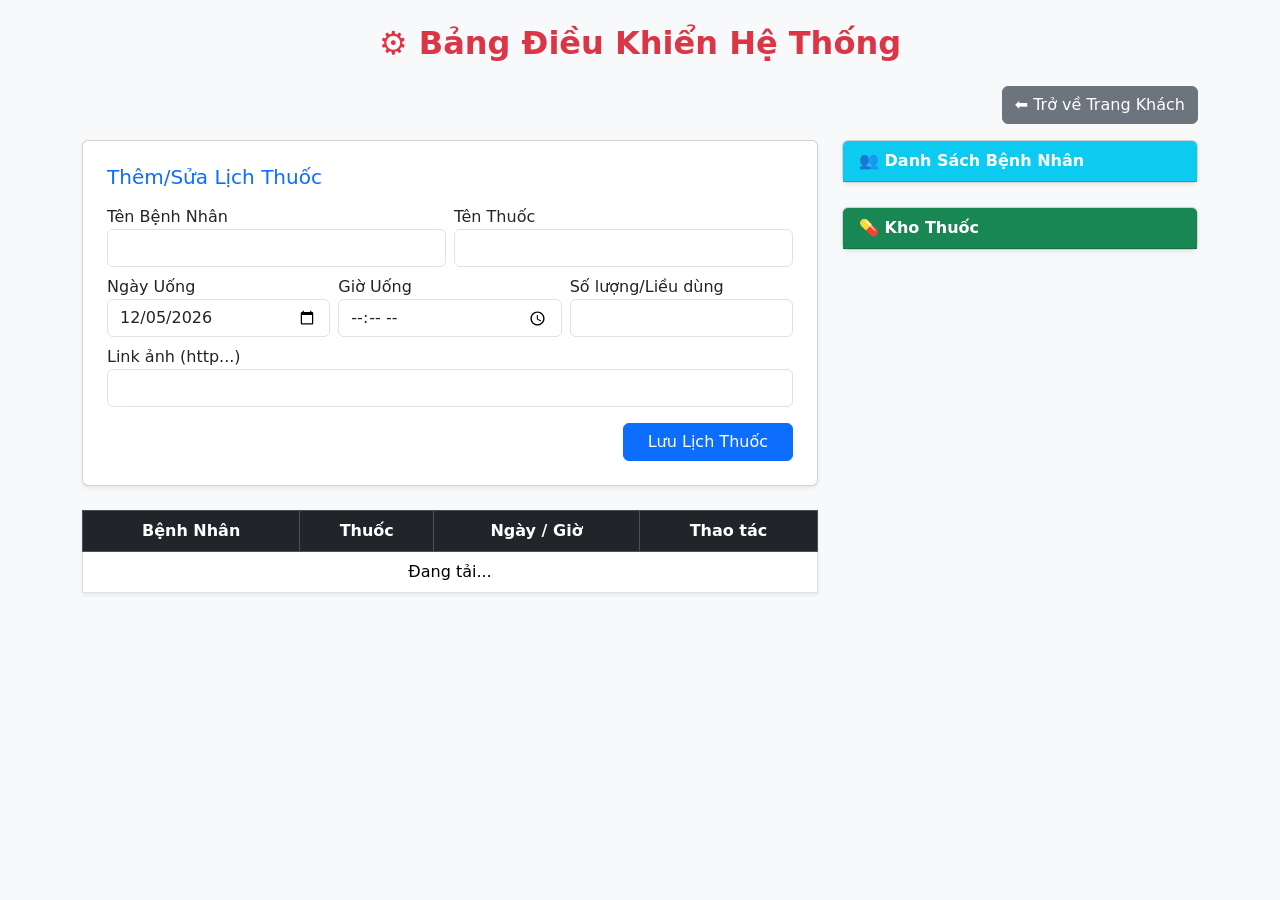
==== admin.html @ 1697eee5 "Add files via upload" ====
<!DOCTYPE html>
<html lang="vi">
<head>
    <meta charset="UTF-8">
    <title>MedReminder - Admin</title>
    <link href="https://cdn.jsdelivr.net/npm/bootstrap@5.3.0/dist/css/bootstrap.min.css" rel="stylesheet">
</head>
<body class="bg-light">
    <div class="container mt-4 mb-5">
        <h2 class="text-danger text-center mb-4 fw-bold">⚙️ Bảng Điều Khiển Hệ Thống</h2>
        <div class="text-end mb-3">
            <a href="index.html" class="btn btn-secondary">⬅️ Trở về Trang Khách</a>
        </div>

        <div class="row">
            <div class="col-lg-8">
                <div class="card shadow-sm p-4 mb-4 bg-white">
                    <h5 class="text-primary mb-3">Thêm/Sửa Lịch Thuốc</h5>
                    <form id="formNhap">
                        <div class="row g-2">
                            <div class="col-md-6">
                                <label>Tên Bệnh Nhân</label>
                                <input type="text" id="nhapBenhNhan" class="form-control">
                                <small id="loiBN" class="text-danger" style="display: none;">Không được rỗng!</small>
                            </div>
                            <div class="col-md-6">
                                <label>Tên Thuốc</label>
                                <input type="text" id="nhapThuoc" class="form-control">
                                <small id="loiThuoc" class="text-danger" style="display: none;">Không được rỗng!</small>
                            </div>
                            <div class="col-md-4 mt-2">
                                <label>Ngày Uống</label>
                                <input type="date" id="nhapNgay" class="form-control">
                                <small id="loiNgay" class="text-danger" style="display: none;">Chọn ngày!</small>
                            </div>
                            <div class="col-md-4 mt-2">
                                <label>Giờ Uống</label>
                                <input type="time" id="nhapGio" class="form-control">
                                <small id="loiGio" class="text-danger" style="display: none;">Chọn giờ!</small>
                            </div>
                            <div class="col-md-4 mt-2">
                                <label>Số lượng/Liều dùng</label>
                                <input type="number" id="nhapLieu" class="form-control">
                                <small id="loiLieu" class="text-danger" style="display: none;">Phải lớn hơn 0!</small>
                            </div>
                            <div class="col-12 mt-2">
                                <label>Link ảnh (http...)</label>
                                <input type="text" id="nhapAnh" class="form-control">
                                <small id="loiAnh" class="text-danger" style="display: none;">Link không hợp lệ!</small>
                            </div>
                            <div class="col-12 mt-3 text-end">
                                <button type="submit" id="btnLuu" class="btn btn-primary px-4">Lưu Lịch Thuốc</button>
                            </div>
                        </div>
                    </form>
                </div>

                <table class="table table-bordered bg-white text-center align-middle shadow-sm">
                    <thead class="table-dark">
                        <tr><th>Bệnh Nhân</th><th>Thuốc</th><th>Ngày / Giờ</th><th>Thao tác</th></tr>
                    </thead>
                    <tbody id="bangLich">
                        <tr><td colspan="4">Đang tải...</td></tr>
                    </tbody>
                </table>
            </div>

            <div class="col-lg-4 mt-4 mt-lg-0">
                <div class="card shadow-sm mb-4">
                    <div class="card-header bg-info text-white fw-bold">👥 Danh Sách Bệnh Nhân</div>
                    <ul class="list-group list-group-flush" id="dsBenhNhan"></ul>
                </div>
                
                <div class="card shadow-sm">
                    <div class="card-header bg-success text-white fw-bold">💊 Kho Thuốc </div>
                    <ul class="list-group list-group-flush" id="dsKhoThuoc"></ul>
                </div>
            </div>
        </div>
    </div>

    <script src="https://code.jquery.com/jquery-3.6.0.min.js"></script>
    <script>
        // Có 2 resource đáp ứng yêu cầu
        const API_LICH = "https://6a38f81f64a2d8269223305f.mockapi.io/schedules";
        const API_THUOC = "https://6a38f81f64a2d8269223305f.mockapi.io/medications"; 
        let idSua = null;

        // Yêu cầu 1: Hàm return (Hàm 3) - Kiểm tra lỗi
        function kiemTraRong(chuoi) {
            if (chuoi === "") return true;
            return false;
        }

        function loadAdmin() {
            // Tải API Lịch Uống
            fetch(API_LICH)
                .then(function(res) { return res.json(); })
                .then(function(data) {
                    let html = "";
                    let mangBN = []; // Mảng để lưu tên bệnh nhân không trùng

                    for(let i = 0; i < data.length; i++) {
                        let item = data[i];
                        
                        // Lọc danh sách bệnh nhân
                        if (item.patientName !== "" && mangBN.includes(item.patientName) === false) {
                            mangBN.push(item.patientName);
                        }

                        html += `
                        <tr>
                            <td class="fw-bold">${item.patientName}</td>
                            <td class="text-primary">${item.medicationName}</td>
                            <td>${item.date} <br> <small class="text-danger">${item.time}</small></td>
                            <td>
                                <button class="btn btn-sm btn-warning nut-sua" data-id="${item.id}" data-bn="${item.patientName}" data-thuoc="${item.medicationName}" data-ngay="${item.date}" data-gio="${item.time}" data-lieu="${item.dosage}" data-anh="${item.image}">Sửa</button>
                                <button class="btn btn-sm btn-danger nut-xoa" data-id="${item.id}">Xóa</button>
                            </td>
                        </tr>`;
                    }
                    document.getElementById("bangLich").innerHTML = html;

                    // In danh sách bệnh nhân ra màn hình
                    let htmlBN = "";
                    for (let j = 0; j < mangBN.length; j++) {
                        htmlBN += `<li class="list-group-item">👤 ${mangBN[j]}</li>`;
                    }
                    document.getElementById("dsBenhNhan").innerHTML = htmlBN;
                });

            // Tải API Kho Thuốc (Resource 2)
            fetch(API_THUOC)
                .then(function(res) { return res.json(); })
                .then(function(data) {
                    let htmlThuoc = "";
                    for(let k = 0; k < data.length; k++) {
                        htmlThuoc += `<li class="list-group-item">💊 ${data[k].name}</li>`;
                    }
                    document.getElementById("dsKhoThuoc").innerHTML = htmlThuoc;
                });
        }

        // Yêu cầu 1: Bắt sự kiện form bằng JS Thuần
        document.getElementById("formNhap").addEventListener("submit", function(e) {
            e.preventDefault(); // Chặn tải lại trang
            
            let bn = document.getElementById("nhapBenhNhan").value;
            let thuoc = document.getElementById("nhapThuoc").value;
            let ngay = document.getElementById("nhapNgay").value;
            let gio = document.getElementById("nhapGio").value;
            let lieu = document.getElementById("nhapLieu").value;
            let anh = document.getElementById("nhapAnh").value;
            
            let hopLe = true;
            $("small").hide(); // Ẩn hết lỗi đi để check lại

            // Yêu cầu 3: Bắt lỗi Validation (Dùng jQuery slideDown để hiện lỗi)
            if (kiemTraRong(bn)) { $("#loiBN").slideDown(); hopLe = false; }
            if (kiemTraRong(thuoc)) { $("#loiThuoc").slideDown(); hopLe = false; }
            if (kiemTraRong(ngay)) { $("#loiNgay").slideDown(); hopLe = false; }
            if (kiemTraRong(gio)) { $("#loiGio").slideDown(); hopLe = false; }
            if (Number(lieu) <= 0 || kiemTraRong(lieu)) { $("#loiLieu").slideDown(); hopLe = false; }
            if (anh !== "" && anh.indexOf("http") !== 0) { $("#loiAnh").slideDown(); hopLe = false; }

            if (hopLe === false) return; // Nếu có lỗi thì dừng lại

            let duLieuLuu = {
                patientName: bn,
                medicationName: thuoc,
                date: ngay,
                time: gio,
                dosage: Number(lieu),
                image: anh,
                isTaken: false
            };

            let kieuGoi = "POST";
            let linkGoi = API_LICH;

            // Nếu đang sửa thì đổi sang PUT
            if (idSua !== null) {
                kieuGoi = "PUT";
                linkGoi = API_LICH + "/" + idSua;
            }

            fetch(linkGoi, {
                method: kieuGoi,
                headers: { "Content-Type": "application/json" },
                body: JSON.stringify(duLieuLuu)
            })
            .then(function() {
                alert("Lưu dữ liệu thành công!");
                document.getElementById("formNhap").reset(); // Yêu cầu 3: Reset form sau khi lưu
                document.getElementById("btnLuu").innerText = "Lưu Lịch Thuốc";
                idSua = null;
                loadAdmin();
            });
        });

        // Bấm nút Sửa
        $(document).on("click", ".nut-sua", function() {
            idSua = $(this).attr("data-id");
            $("#nhapBenhNhan").val($(this).attr("data-bn"));
            $("#nhapThuoc").val($(this).attr("data-thuoc"));
            $("#nhapNgay").val($(this).attr("data-ngay"));
            $("#nhapGio").val($(this).attr("data-gio"));
            $("#nhapLieu").val($(this).attr("data-lieu"));
            $("#nhapAnh").val($(this).attr("data-anh"));
            $("#btnLuu").text("Cập nhật");
        });

        // Yêu cầu 4: Dùng jQuery $.ajax để Xóa
        $(document).on("click", ".nut-xoa", function() {
            let idMuonXoa = $(this).attr("data-id");
            
            if (confirm("Chắc chắn xóa lịch này chứ?")) {
                $.ajax({
                    url: API_LICH + "/" + idMuonXoa,
                    type: "DELETE",
                    success: function() {
                        loadAdmin();
                    }
                });
            }
        });

        // Chạy khi mở web
        document.addEventListener("DOMContentLoaded", function() {
            // Đặt ô ngày mặc định là hôm nay
            let homNay = new Date().toISOString().split('T')[0];
            document.getElementById("nhapNgay").value = homNay;
            loadAdmin();
        });
    </script>
</body>
</html>
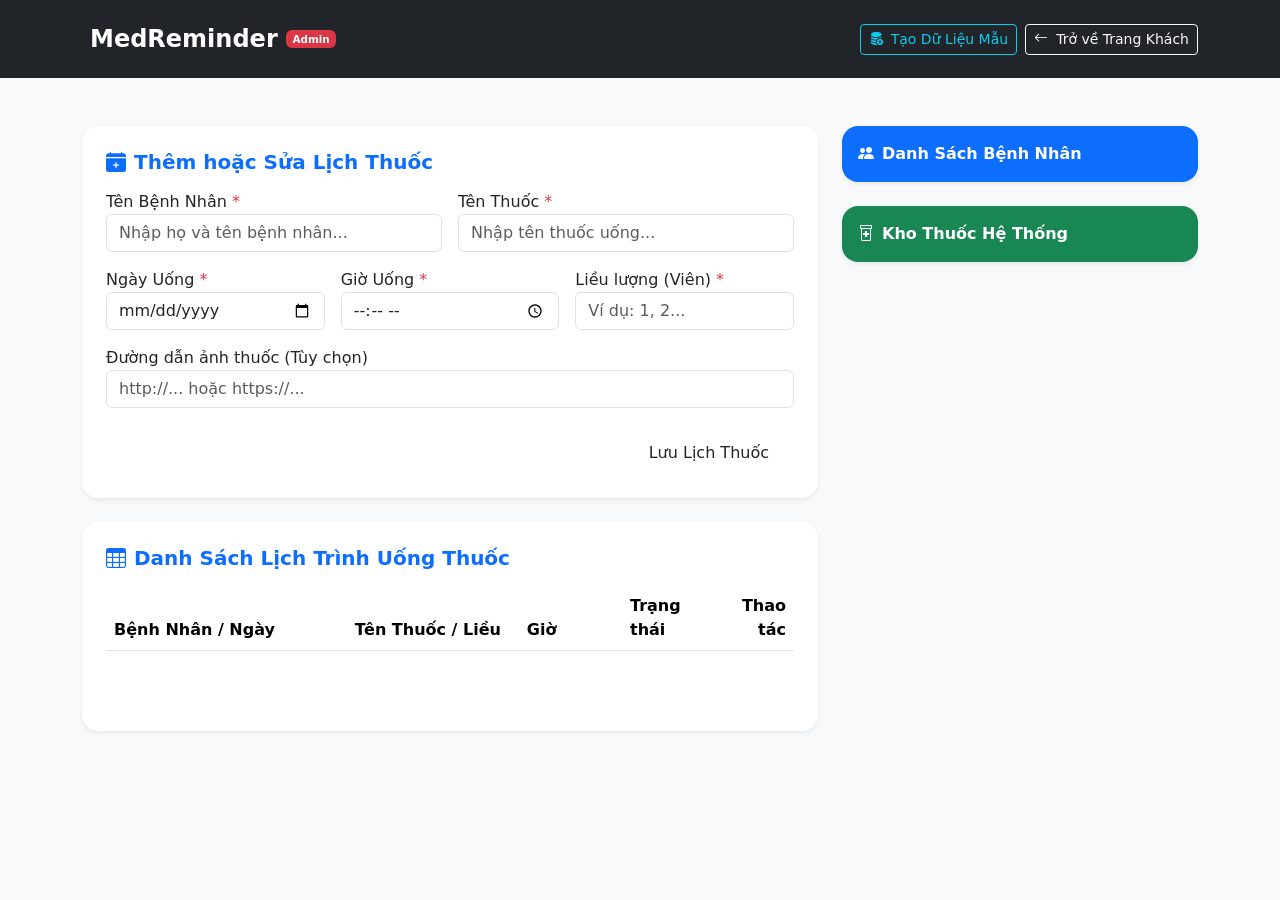
==== commit 6f0b0a9b: "admin.html" ====
--- a/admin.html
+++ b/admin.html
@@ -1,237 +1,188 @@
 <!DOCTYPE html>
 <html lang="vi">
+
 <head>
     <meta charset="UTF-8">
-    <title>MedReminder - Admin</title>
+    <meta name="viewport" content="width=device-width, initial-scale=1.0">
+    <title>MedReminder - Bảng Điều Khiển Quản Trị</title>
+    <!-- Bootstrap 5 CSS -->
     <link href="https://cdn.jsdelivr.net/npm/bootstrap@5.3.0/dist/css/bootstrap.min.css" rel="stylesheet">
+    <!-- Bootstrap Icons -->
+    <link href="https://cdn.jsdelivr.net/npm/bootstrap-icons@1.10.5/font/bootstrap-icons.css" rel="stylesheet">
+    <!-- Google Fonts -->
+    <link href="https://fonts.googleapis.com/css2?family=Inter:wght@300;400;500;600;700&display=swap" rel="stylesheet">
+    <!-- Custom CSS -->
+    <link href="css/style.css" rel="stylesheet">
 </head>
+
 <body class="bg-light">
-    <div class="container mt-4 mb-5">
-        <h2 class="text-danger text-center mb-4 fw-bold">⚙️ Bảng Điều Khiển Hệ Thống</h2>
-        <div class="text-end mb-3">
-            <a href="index.html" class="btn btn-secondary">⬅️ Trở về Trang Khách</a>
+
+    <!-- Glassmorphic Navbar -->
+    <nav class="navbar navbar-expand-lg navbar-dark bg-dark py-3">
+        <div class="container">
+            <a class="navbar-brand d-flex align-items-center fw-bold fs-4 text-white" href="index.html">
+                <i class="bi bi-capsule-therapeutic me-2 fs-3 text-info"></i> MedReminder <span
+                    class="badge bg-danger ms-2" style="font-size: 0.65rem;">Admin</span>
+            </a>
+            <div class="ms-auto d-flex gap-2">
+                <button type="button" id="btnSeedData"
+                    class="btn btn-outline-info btn-sm d-flex align-items-center gap-2">
+                    <i class="bi bi-database-fill-add"></i> Tạo Dữ Liệu Mẫu
+                </button>
+                <a href="index.html" class="btn btn-outline-light btn-sm d-flex align-items-center gap-2">
+                    <i class="bi bi-arrow-left"></i> Trở về Trang Khách
+                </a>
+            </div>
         </div>
+    </nav>
 
-        <div class="row">
+    <div class="container py-5">
+        <div class="row g-4">
+            <!-- Cột trái: Form nhập liệu & Bảng quản lý -->
             <div class="col-lg-8">
-                <div class="card shadow-sm p-4 mb-4 bg-white">
-                    <h5 class="text-primary mb-3">Thêm/Sửa Lịch Thuốc</h5>
+                <!-- Card Form -->
+                <div class="card border-0 shadow-sm p-4 mb-4 rounded-4 bg-white">
+                    <h5 class="text-primary fw-bold mb-3 d-flex align-items-center gap-2">
+                        <i class="bi bi-calendar-plus-fill"></i> Thêm hoặc Sửa Lịch Thuốc
+                    </h5>
                     <form id="formNhap">
-                        <div class="row g-2">
+                        <div class="row g-3">
                             <div class="col-md-6">
-                                <label>Tên Bệnh Nhân</label>
-                                <input type="text" id="nhapBenhNhan" class="form-control">
-                                <small id="loiBN" class="text-danger" style="display: none;">Không được rỗng!</small>
+                                <label class="form-label-custom">Tên Bệnh Nhân <span
+                                        class="text-danger">*</span></label>
+                                <input type="text" id="nhapBenhNhan" class="form-control form-control-custom"
+                                    placeholder="Nhập họ và tên bệnh nhân...">
+                                <small id="loiBenhNhan" class="error-inline ps-1" style="display: none;"></small>
                             </div>
                             <div class="col-md-6">
-                                <label>Tên Thuốc</label>
-                                <input type="text" id="nhapThuoc" class="form-control">
-                                <small id="loiThuoc" class="text-danger" style="display: none;">Không được rỗng!</small>
+                                <label class="form-label-custom">Tên Thuốc <span class="text-danger">*</span></label>
+                                <input type="text" id="nhapThuoc" class="form-control form-control-custom"
+                                    placeholder="Nhập tên thuốc uống...">
+                                <small id="loiThuoc" class="error-inline ps-1" style="display: none;"></small>
                             </div>
-                            <div class="col-md-4 mt-2">
-                                <label>Ngày Uống</label>
-                                <input type="date" id="nhapNgay" class="form-control">
-                                <small id="loiNgay" class="text-danger" style="display: none;">Chọn ngày!</small>
+                            <div class="col-md-4">
+                                <label class="form-label-custom">Ngày Uống <span class="text-danger">*</span></label>
+                                <input type="date" id="nhapNgay" class="form-control form-control-custom">
+                                <small id="loiNgay" class="error-inline ps-1" style="display: none;"></small>
                             </div>
-                            <div class="col-md-4 mt-2">
-                                <label>Giờ Uống</label>
-                                <input type="time" id="nhapGio" class="form-control">
-                                <small id="loiGio" class="text-danger" style="display: none;">Chọn giờ!</small>
+                            <div class="col-md-4">
+                                <label class="form-label-custom">Giờ Uống <span class="text-danger">*</span></label>
+                                <input type="time" id="nhapGio" class="form-control form-control-custom">
+                                <small id="loiGio" class="error-inline ps-1" style="display: none;"></small>
                             </div>
-                            <div class="col-md-4 mt-2">
-                                <label>Số lượng/Liều dùng</label>
-                                <input type="number" id="nhapLieu" class="form-control">
-                                <small id="loiLieu" class="text-danger" style="display: none;">Phải lớn hơn 0!</small>
+                            <div class="col-md-4">
+                                <label class="form-label-custom">Liều lượng (Viên) <span
+                                        class="text-danger">*</span></label>
+                                <input type="number" id="nhapLieu" class="form-control form-control-custom"
+                                    placeholder="Ví dụ: 1, 2..." min="1">
+                                <small id="loiLieu" class="error-inline ps-1" style="display: none;"></small>
                             </div>
-                            <div class="col-12 mt-2">
-                                <label>Link ảnh (http...)</label>
-                                <input type="text" id="nhapAnh" class="form-control">
-                                <small id="loiAnh" class="text-danger" style="display: none;">Link không hợp lệ!</small>
+                            <div class="col-12">
+                                <label class="form-label-custom">Đường dẫn ảnh thuốc (Tùy chọn)</label>
+                                <input type="text" id="nhapAnh" class="form-control form-control-custom"
+                                    placeholder="http://... hoặc https://...">
+                                <small id="loiAnh" class="error-inline ps-1" style="display: none;"></small>
                             </div>
-                            <div class="col-12 mt-3 text-end">
-                                <button type="submit" id="btnLuu" class="btn btn-primary px-4">Lưu Lịch Thuốc</button>
+                            <div class="col-12 text-end d-flex gap-2 justify-content-end mt-4">
+                                <button type="button" id="btnHuySua" class="btn btn-light border px-4 py-2"
+                                    style="display: none;">Hủy Chỉnh Sửa</button>
+                                <button type="submit" id="btnLuu" class="btn btn-primary-custom px-4 py-2">Lưu Lịch
+                                    Thuốc</button>
                             </div>
                         </div>
                     </form>
                 </div>
 
-                <table class="table table-bordered bg-white text-center align-middle shadow-sm">
-                    <thead class="table-dark">
-                        <tr><th>Bệnh Nhân</th><th>Thuốc</th><th>Ngày / Giờ</th><th>Thao tác</th></tr>
-                    </thead>
-                    <tbody id="bangLich">
-                        <tr><td colspan="4">Đang tải...</td></tr>
-                    </tbody>
-                </table>
+                <!-- Danh sách Lịch uống (Bảng Table) -->
+                <div class="card border-0 shadow-sm p-4 rounded-4 bg-white">
+                    <h5 class="text-primary fw-bold mb-3 d-flex align-items-center gap-2">
+                        <i class="bi bi-table"></i> Danh Sách Lịch Trình Uống Thuốc
+                    </h5>
+                    <div class="table-responsive admin-table-wrapper">
+                        <table class="table admin-table align-middle">
+                            <thead>
+                                <tr>
+                                    <th style="width: 35%;">Bệnh Nhân / Ngày</th>
+                                    <th style="width: 25%;">Tên Thuốc / Liều</th>
+                                    <th style="width: 15%;">Giờ</th>
+                                    <th style="width: 15%;">Trạng thái</th>
+                                    <th style="width: 10%;" class="text-end">Thao tác</th>
+                                </tr>
+                            </thead>
+                            <tbody id="bangLich">
+                                <!-- Chèn từ JS -->
+                            </tbody>
+                        </table>
+                    </div>
+
+                    <!-- Bộ phân trang (Pagination) -->
+                    <nav class="mt-4">
+                        <ul class="pagination justify-content-center" id="phanTrang">
+                            <!-- Chèn từ JS -->
+                        </ul>
+                    </nav>
+                </div>
             </div>
 
-            <div class="col-lg-4 mt-4 mt-lg-0">
-                <div class="card shadow-sm mb-4">
-                    <div class="card-header bg-info text-white fw-bold">👥 Danh Sách Bệnh Nhân</div>
-                    <ul class="list-group list-group-flush" id="dsBenhNhan"></ul>
+            <!-- Cột phải: Bệnh nhân & Kho thuốc -->
+            <div class="col-lg-4">
+                <!-- Danh sách Bệnh Nhân -->
+                <div class="card border-0 shadow-sm rounded-4 bg-white overflow-hidden mb-4">
+                    <div
+                        class="card-header bg-primary text-white py-3 fw-bold border-0 d-flex align-items-center gap-2">
+                        <i class="bi bi-people-fill"></i> Danh Sách Bệnh Nhân
+                    </div>
+                    <ul class="list-group list-group-flush" id="dsBenhNhan">
+                        <!-- Chèn từ JS -->
+                    </ul>
                 </div>
-                
-                <div class="card shadow-sm">
-                    <div class="card-header bg-success text-white fw-bold">💊 Kho Thuốc </div>
-                    <ul class="list-group list-group-flush" id="dsKhoThuoc"></ul>
+
+                <!-- Kho Thuốc -->
+                <div class="card border-0 shadow-sm rounded-4 bg-white overflow-hidden">
+                    <div
+                        class="card-header bg-success text-white py-3 fw-bold border-0 d-flex align-items-center gap-2">
+                        <i class="bi bi-prescription2"></i> Kho Thuốc Hệ Thống
+                    </div>
+                    <ul class="list-group list-group-flush" id="dsKhoThuoc">
+                        <!-- Chèn từ JS -->
+                    </ul>
                 </div>
             </div>
         </div>
     </div>
 
+    <!-- Modal Xác Nhận Xóa của Bootstrap 5 -->
+    <div class="modal fade" id="modalXacNhanXoa" tabindex="-1" aria-labelledby="modalXoaTitle" aria-hidden="true">
+        <div class="modal-dialog modal-dialog-centered">
+            <div class="modal-content border-0 shadow rounded-4">
+                <div class="modal-header border-0 bg-danger text-white p-4">
+                    <h5 class="modal-title fw-bold" id="modalXoaTitle"><i class="bi bi-trash me-2"></i> Xác Nhận Xóa
+                        Lịch</h5>
+                    <button type="button" class="btn-close btn-close-white" data-bs-dismiss="modal"
+                        aria-label="Close"></button>
+                </div>
+                <div class="modal-body p-4" id="modalXoaNoiDung">
+                    Bạn có chắc chắn muốn xóa lịch uống thuốc này không? Hành động này không thể hoàn tác.
+                </div>
+                <div class="modal-footer border-0 p-4 pt-0">
+                    <button type="button" class="btn btn-light border px-4 py-2" data-bs-dismiss="modal">Hủy bỏ</button>
+                    <button type="button" class="btn btn-danger px-4 py-2" id="btnDongYXoa">Đồng ý xóa</button>
+                </div>
+            </div>
+        </div>
+    </div>
+
+    <!-- Toast Container -->
+    <div class="toast-container"></div>
+
+    <!-- Thư viện bắt buộc: jQuery & Bootstrap 5 JS -->
     <script src="https://code.jquery.com/jquery-3.6.0.min.js"></script>
-    <script>
-        // Có 2 resource đáp ứng yêu cầu
-        const API_LICH = "https://6a38f81f64a2d8269223305f.mockapi.io/schedules";
-        const API_THUOC = "https://6a38f81f64a2d8269223305f.mockapi.io/medications"; 
-        let idSua = null;
+    <script src="https://cdn.jsdelivr.net/npm/bootstrap@5.3.0/dist/js/bootstrap.bundle.min.js"></script>
 
-        // Yêu cầu 1: Hàm return (Hàm 3) - Kiểm tra lỗi
-        function kiemTraRong(chuoi) {
-            if (chuoi === "") return true;
-            return false;
-        }
+    <!-- Các file JavaScript phân rã -->
+    <script src="js/api.js"></script>
+    <script src="js/utils.js"></script>
+    <script src="js/admin.js"></script>
+</body>
 
-        function loadAdmin() {
-            // Tải API Lịch Uống
-            fetch(API_LICH)
-                .then(function(res) { return res.json(); })
-                .then(function(data) {
-                    let html = "";
-                    let mangBN = []; // Mảng để lưu tên bệnh nhân không trùng
-
-                    for(let i = 0; i < data.length; i++) {
-                        let item = data[i];
-                        
-                        // Lọc danh sách bệnh nhân
-                        if (item.patientName !== "" && mangBN.includes(item.patientName) === false) {
-                            mangBN.push(item.patientName);
-                        }
-
-                        html += `
-                        <tr>
-                            <td class="fw-bold">${item.patientName}</td>
-                            <td class="text-primary">${item.medicationName}</td>
-                            <td>${item.date} <br> <small class="text-danger">${item.time}</small></td>
-                            <td>
-                                <button class="btn btn-sm btn-warning nut-sua" data-id="${item.id}" data-bn="${item.patientName}" data-thuoc="${item.medicationName}" data-ngay="${item.date}" data-gio="${item.time}" data-lieu="${item.dosage}" data-anh="${item.image}">Sửa</button>
-                                <button class="btn btn-sm btn-danger nut-xoa" data-id="${item.id}">Xóa</button>
-                            </td>
-                        </tr>`;
-                    }
-                    document.getElementById("bangLich").innerHTML = html;
-
-                    // In danh sách bệnh nhân ra màn hình
-                    let htmlBN = "";
-                    for (let j = 0; j < mangBN.length; j++) {
-                        htmlBN += `<li class="list-group-item">👤 ${mangBN[j]}</li>`;
-                    }
-                    document.getElementById("dsBenhNhan").innerHTML = htmlBN;
-                });
-
-            // Tải API Kho Thuốc (Resource 2)
-            fetch(API_THUOC)
-                .then(function(res) { return res.json(); })
-                .then(function(data) {
-                    let htmlThuoc = "";
-                    for(let k = 0; k < data.length; k++) {
-                        htmlThuoc += `<li class="list-group-item">💊 ${data[k].name}</li>`;
-                    }
-                    document.getElementById("dsKhoThuoc").innerHTML = htmlThuoc;
-                });
-        }
-
-        // Yêu cầu 1: Bắt sự kiện form bằng JS Thuần
-        document.getElementById("formNhap").addEventListener("submit", function(e) {
-            e.preventDefault(); // Chặn tải lại trang
-            
-            let bn = document.getElementById("nhapBenhNhan").value;
-            let thuoc = document.getElementById("nhapThuoc").value;
-            let ngay = document.getElementById("nhapNgay").value;
-            let gio = document.getElementById("nhapGio").value;
-            let lieu = document.getElementById("nhapLieu").value;
-            let anh = document.getElementById("nhapAnh").value;
-            
-            let hopLe = true;
-            $("small").hide(); // Ẩn hết lỗi đi để check lại
-
-            // Yêu cầu 3: Bắt lỗi Validation (Dùng jQuery slideDown để hiện lỗi)
-            if (kiemTraRong(bn)) { $("#loiBN").slideDown(); hopLe = false; }
-            if (kiemTraRong(thuoc)) { $("#loiThuoc").slideDown(); hopLe = false; }
-            if (kiemTraRong(ngay)) { $("#loiNgay").slideDown(); hopLe = false; }
-            if (kiemTraRong(gio)) { $("#loiGio").slideDown(); hopLe = false; }
-            if (Number(lieu) <= 0 || kiemTraRong(lieu)) { $("#loiLieu").slideDown(); hopLe = false; }
-            if (anh !== "" && anh.indexOf("http") !== 0) { $("#loiAnh").slideDown(); hopLe = false; }
-
-            if (hopLe === false) return; // Nếu có lỗi thì dừng lại
-
-            let duLieuLuu = {
-                patientName: bn,
-                medicationName: thuoc,
-                date: ngay,
-                time: gio,
-                dosage: Number(lieu),
-                image: anh,
-                isTaken: false
-            };
-
-            let kieuGoi = "POST";
-            let linkGoi = API_LICH;
-
-            // Nếu đang sửa thì đổi sang PUT
-            if (idSua !== null) {
-                kieuGoi = "PUT";
-                linkGoi = API_LICH + "/" + idSua;
-            }
-
-            fetch(linkGoi, {
-                method: kieuGoi,
-                headers: { "Content-Type": "application/json" },
-                body: JSON.stringify(duLieuLuu)
-            })
-            .then(function() {
-                alert("Lưu dữ liệu thành công!");
-                document.getElementById("formNhap").reset(); // Yêu cầu 3: Reset form sau khi lưu
-                document.getElementById("btnLuu").innerText = "Lưu Lịch Thuốc";
-                idSua = null;
-                loadAdmin();
-            });
-        });
-
-        // Bấm nút Sửa
-        $(document).on("click", ".nut-sua", function() {
-            idSua = $(this).attr("data-id");
-            $("#nhapBenhNhan").val($(this).attr("data-bn"));
-            $("#nhapThuoc").val($(this).attr("data-thuoc"));
-            $("#nhapNgay").val($(this).attr("data-ngay"));
-            $("#nhapGio").val($(this).attr("data-gio"));
-            $("#nhapLieu").val($(this).attr("data-lieu"));
-            $("#nhapAnh").val($(this).attr("data-anh"));
-            $("#btnLuu").text("Cập nhật");
-        });
-
-        // Yêu cầu 4: Dùng jQuery $.ajax để Xóa
-        $(document).on("click", ".nut-xoa", function() {
-            let idMuonXoa = $(this).attr("data-id");
-            
-            if (confirm("Chắc chắn xóa lịch này chứ?")) {
-                $.ajax({
-                    url: API_LICH + "/" + idMuonXoa,
-                    type: "DELETE",
-                    success: function() {
-                        loadAdmin();
-                    }
-                });
-            }
-        });
-
-        // Chạy khi mở web
-        document.addEventListener("DOMContentLoaded", function() {
-            // Đặt ô ngày mặc định là hôm nay
-            let homNay = new Date().toISOString().split('T')[0];
-            document.getElementById("nhapNgay").value = homNay;
-            loadAdmin();
-        });
-    </script>
-</body>
-</html>+</html>
